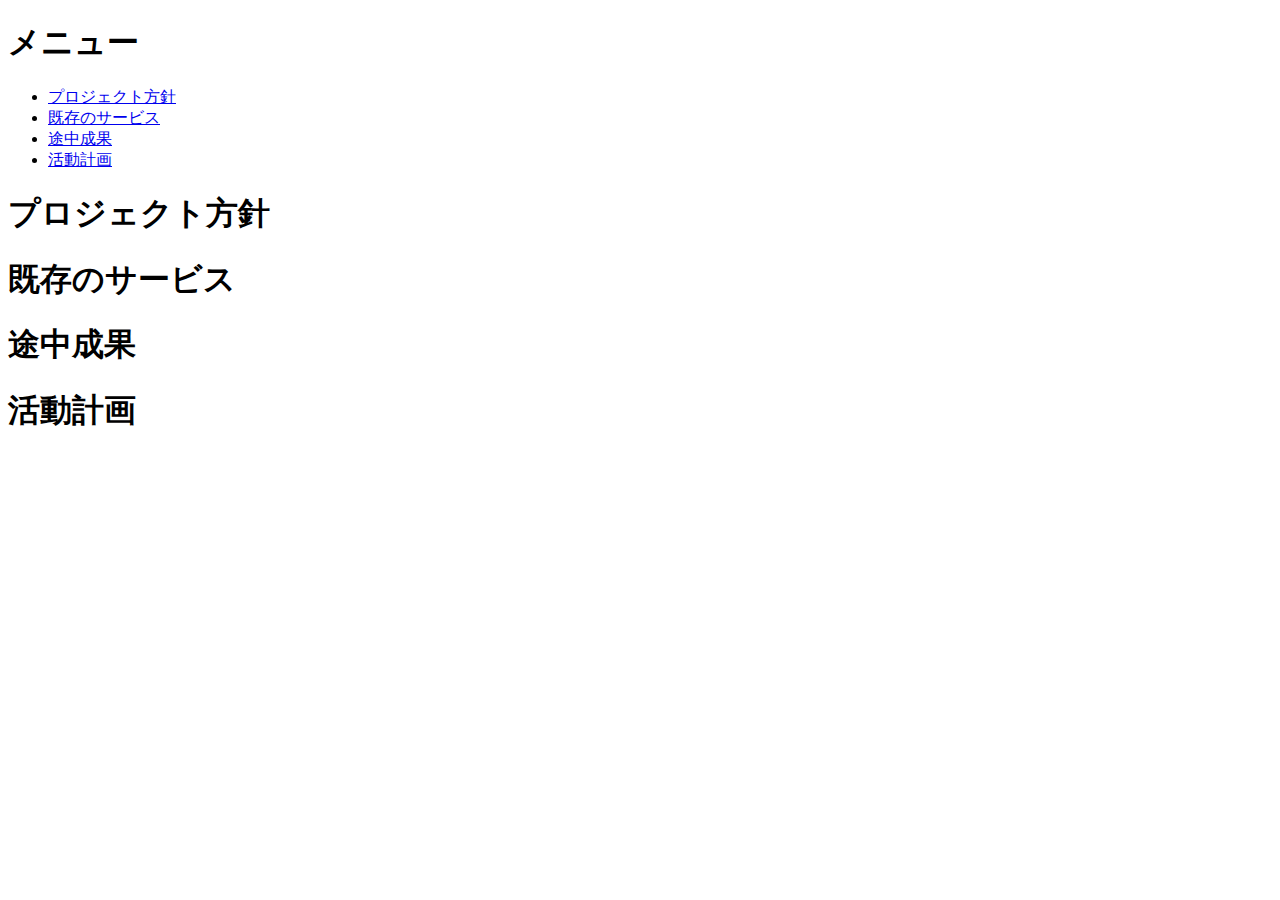
==== index.html @ 242f09b2 "Create index.html" ====
<!DOCTYPE html>
<html lang="ja">
  <head>
    <meta charset="utf-8" name="viewport" content="width=device-width, initial-scale=1"/>
    <title>React App</title>
  </head>
  <body>
  <header>
    <h1>メニュー</h1>
    <nav>
      <ul>
        <li><a href="#sec1">プロジェクト方針</a></li>
        <li><a href="#sec2">既存のサービス</a></li>
        <li><a href="#sec3">途中成果</a></li>
        <li><a href="#sec4">活動計画</a></li>
      </ul>
    </nav>
  </header>
  <main>
    <section id="sec1"><h1>プロジェクト方針</h1></section>
    <section id="sec2"><h1>既存のサービス</h1></section>
    <section id="sec3"><h1>途中成果</h1></section>
    <section id="sec4"><h1>活動計画</h1></section>
  </main>
  <div id="root"></div>
  </body>
</html>
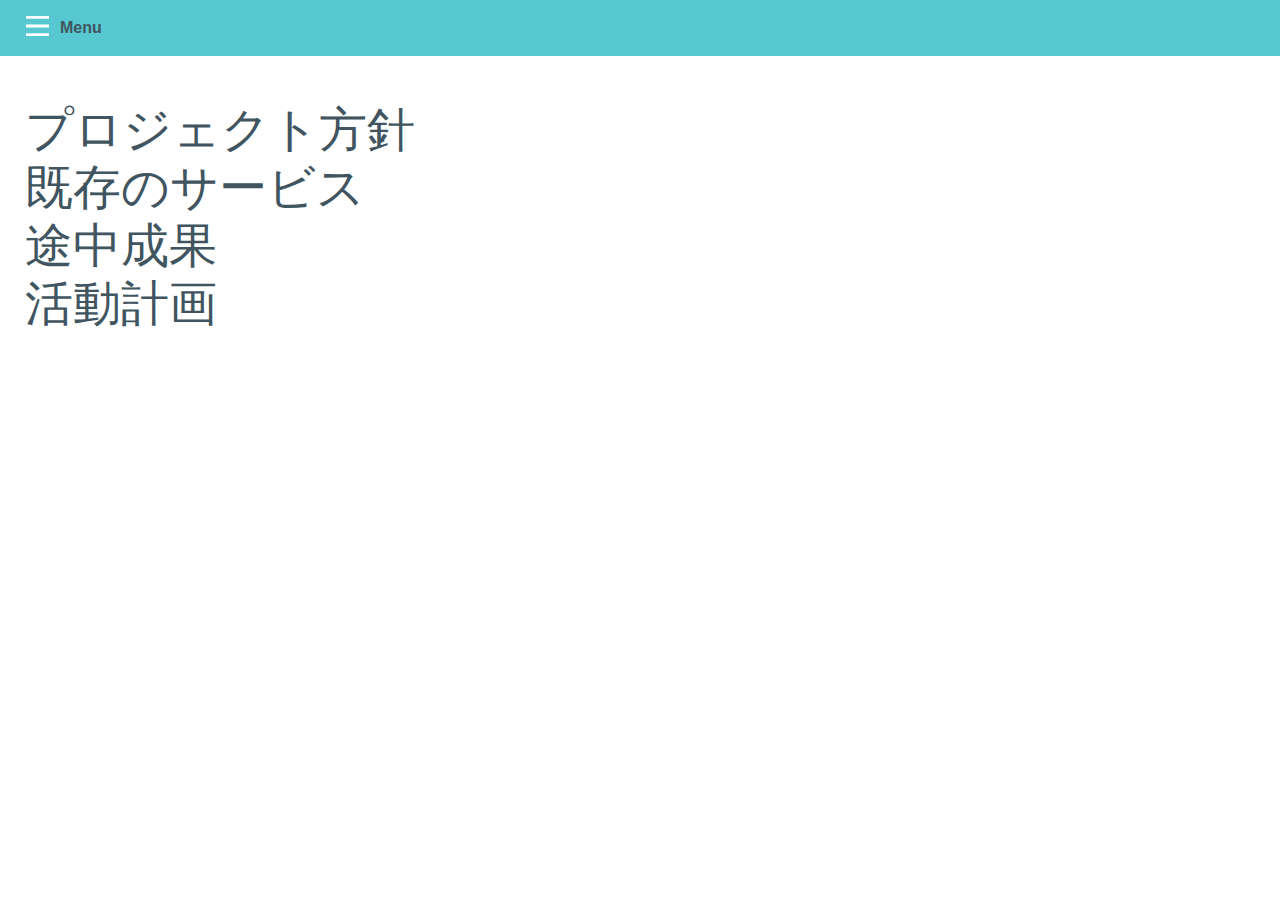
==== commit 0b2de754: "2332" ====
--- a/index.html
+++ b/index.html
@@ -1,27 +1,39 @@
 <!DOCTYPE html>
 <html lang="ja">
   <head>
-    <meta charset="utf-8" name="viewport" content="width=device-width, initial-scale=1"/>
-    <title>React App</title>
+    <meta charset="utf-8" name="viewport" content="width=device-width, minimum-scale=1, maximum-scale=1"/>
+    <link rel="stylesheet" href="reset.css">
+    <link rel="stylesheet" href="style.css">
+    <title>プロジェクト紹介</title>
+    <script src="jquery-2.1.4.min.js"></script>
+    <script src="script.js"></script>
   </head>
   <body>
-  <header>
-    <h1>メニュー</h1>
-    <nav>
+    <header style="margin-left: 0px;">
+      <h1>Menu</h1>
+      <button><img src="button.png" alt="Menu"></button>
+    </header>
+    <nav style="margin-left: -250px;">
       <ul>
-        <li><a href="#sec1">プロジェクト方針</a></li>
-        <li><a href="#sec2">既存のサービス</a></li>
-        <li><a href="#sec3">途中成果</a></li>
-        <li><a href="#sec4">活動計画</a></li>
+        <li><a href="#">プロジェクト方針</a></li>
+        <li><a href="#">既存のサービス</a></li>
+        <li><a href="#">途中成果</a></li>
+        <li><a href="#">活動計画</a></li>
       </ul>
     </nav>
-  </header>
-  <main>
-    <section id="sec1"><h1>プロジェクト方針</h1></section>
-    <section id="sec2"><h1>既存のサービス</h1></section>
-    <section id="sec3"><h1>途中成果</h1></section>
-    <section id="sec4"><h1>活動計画</h1></section>
-  </main>
-  <div id="root"></div>
+    <main style="margin-left: 0px;">
+      <section id="sec1">
+        <h1>プロジェクト方針</h1>
+      </section>
+      <section id="sec2">
+        <h1>既存のサービス</h1>
+      </section>
+      <section id="sec3">
+        <h1>途中成果</h1>
+      </section>
+      <section id="sec4">
+        <h1>活動計画</h1>
+      </section>
+    </main>
   </body>
 </html>
--- a/style.css
+++ b/style.css
@@ -0,0 +1,87 @@
+@charset "UTF-8";
+
+body{
+	font-family:Arial, sans-serif;
+	-webkit-font-smoothing:antialiased;
+	overflow:hidden;
+}
+
+header{
+	position:relative;
+	padding:20px;
+	color:#40555F;
+	background:#58C8D0;
+}
+
+header h1{
+	margin-left:40px;
+	font-weight:bold;
+}
+
+button{
+	position:absolute;
+	top:10px;
+	left:20px;
+	background-color:transparent;
+	border:none;
+	cursor: pointer;
+	width:35px;
+	height:35px;
+}
+
+button img{
+	width:100%;
+}
+
+button:focus{
+	outline:none;
+}
+
+nav{
+	position:fixed;
+	top:0;
+	bottom:0;
+	width:250px;
+	margin-left:-250px;
+	background:#5C7079;
+}
+
+nav li{
+	list-style-type:none;
+}
+
+nav li a{
+	text-decoration:none;
+	display:block;
+	padding:20px 25px;
+	color:#FFF;
+	border-bottom:1px solid #40555F;
+}
+
+nav li a:hover{
+	background:#56676F;
+}
+
+main{
+	display:block;
+	padding:50px 0 20px;
+	color:#333;
+	background:#FFF;
+	width:100%;
+}
+
+section{
+	padding:0 25px;
+}
+
+section h1{
+	font-size:3em;
+	color:#40555F;
+	margin-bottom:10px;
+}
+
+section p{
+	color:#5C7079;
+	margin-bottom:50px;
+	line-height:1.5em;
+}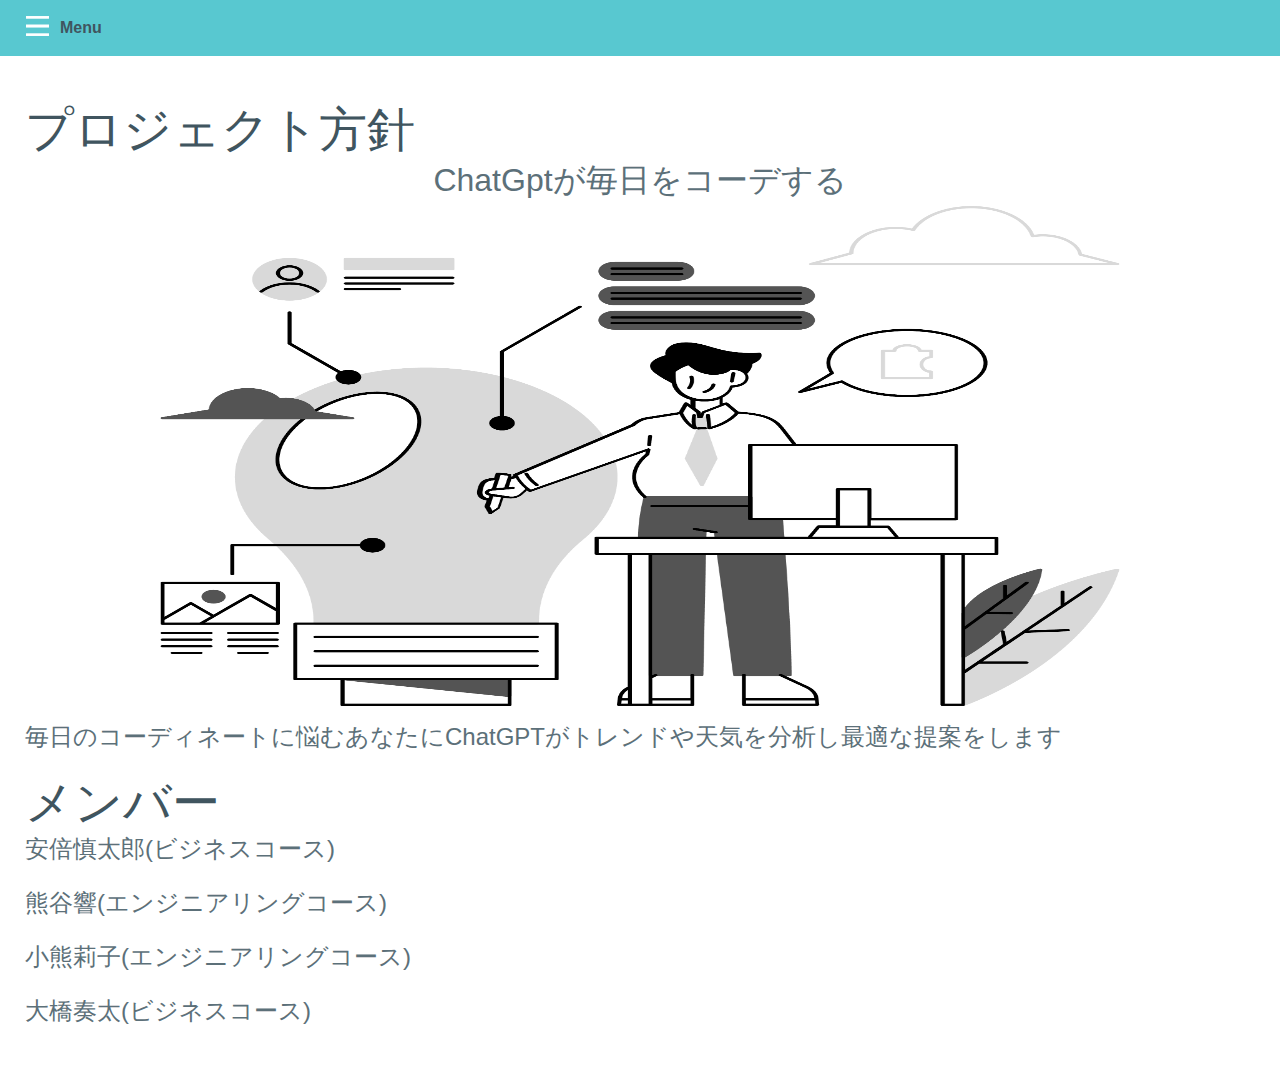
==== commit 8fb12223: "2146" ====
--- a/index.html
+++ b/index.html
@@ -1,7 +1,7 @@
 <!DOCTYPE html>
 <html lang="ja">
   <head>
-    <meta charset="utf-8" name="viewport" content="width=device-width, minimum-scale=1, maximum-scale=1"/>
+    <meta charset="utf-8" name="viewport" content="width=device-width, minimum-scale=1, maximum-scale=1, initial-scale=1.0"/>
     <link rel="stylesheet" href="reset.css">
     <link rel="stylesheet" href="style.css">
     <title>プロジェクト紹介</title>
@@ -15,24 +15,27 @@
     </header>
     <nav style="margin-left: -250px;">
       <ul>
-        <li><a href="#">プロジェクト方針</a></li>
-        <li><a href="#">既存のサービス</a></li>
-        <li><a href="#">途中成果</a></li>
-        <li><a href="#">活動計画</a></li>
+        <li><a href="index.html">プロジェクト方針</a></li>
+        <li><a href="service.html">既存のサービス</a></li>
+        <li><a href="result.html">途中成果</a></li>
+        <li><a href="schedule.html">活動計画</a></li>
+        <li><a href="API.html">APIについて</a></li>
       </ul>
     </nav>
     <main style="margin-left: 0px;">
       <section id="sec1">
         <h1>プロジェクト方針</h1>
-      </section>
-      <section id="sec2">
-        <h1>既存のサービス</h1>
-      </section>
-      <section id="sec3">
-        <h1>途中成果</h1>
-      </section>
-      <section id="sec4">
-        <h1>活動計画</h1>
+        <h2>ChatGptが毎日をコーデする</h2>
+        <div style="text-align: center;">
+        <img src="画像2.png" width="500px" height="500px">
+        </div>
+        <br>
+        <p>毎日のコーディネートに悩むあなたにChatGPTがトレンドや天気を分析し最適な提案をします</p>
+        <h1>メンバー</h1>
+        <p>安倍慎太郎(ビジネスコース)</p>
+        <p>熊谷響(エンジニアリングコース)</p>
+        <p>小熊莉子(エンジニアリングコース)</p>
+        <p>大橋奏太(ビジネスコース)</p>
       </section>
     </main>
   </body>
--- a/style.css
+++ b/style.css
@@ -1,9 +1,20 @@
 @charset "UTF-8";
 
+img{
+	width: 100%;
+}
+
+@media screen and (min-width:960px) {
+	img{
+		max-width: 960px;
+	}
+}
 body{
 	font-family:Arial, sans-serif;
 	-webkit-font-smoothing:antialiased;
-	overflow:hidden;
+	overflow:scroll;
+	background: #6CD8FF url() 0 100% repeat-x;
+	transition: background .3s;
 }
 
 header{
@@ -82,6 +93,55 @@
 
 section p{
 	color:#5C7079;
-	margin-bottom:50px;
-	line-height:1.5em;
+	margin-bottom: 30px;
+	line-height:1em;
+	font-size: 1.5em;
+}
+
+section h2{
+	font-size: 2em;
+	color: #5C7079;
+	margin-bottom: 10px;
+	text-align: center;
+}
+
+#bg1{
+	height: 100px;
+	background: url() 0 100% repeat-x;
+	transition: background .3s;
+}
+
+#bg2{
+	height: 100px;
+	background: url() 0 100% repeat-x;
+	transition: background .3s;
+}
+
+#slide{
+	position: relative;
+	overflow: hidden;
+	display: block;
+	width: 700px;
+	height: 250px;
+	margin: 0 auto;
+}
+
+#sections{
+	position: absolute;
+	width: 2800px;
+	height: 100%;
+}
+
+#section{
+	float: left;
+	width: 700px;
+}
+
+li a{
+	text-indent: -9999px;
+	display: block;
+	width: 32px;
+	height: 32px;
+	border-radius: 8px;
+	background: #664949;
 }